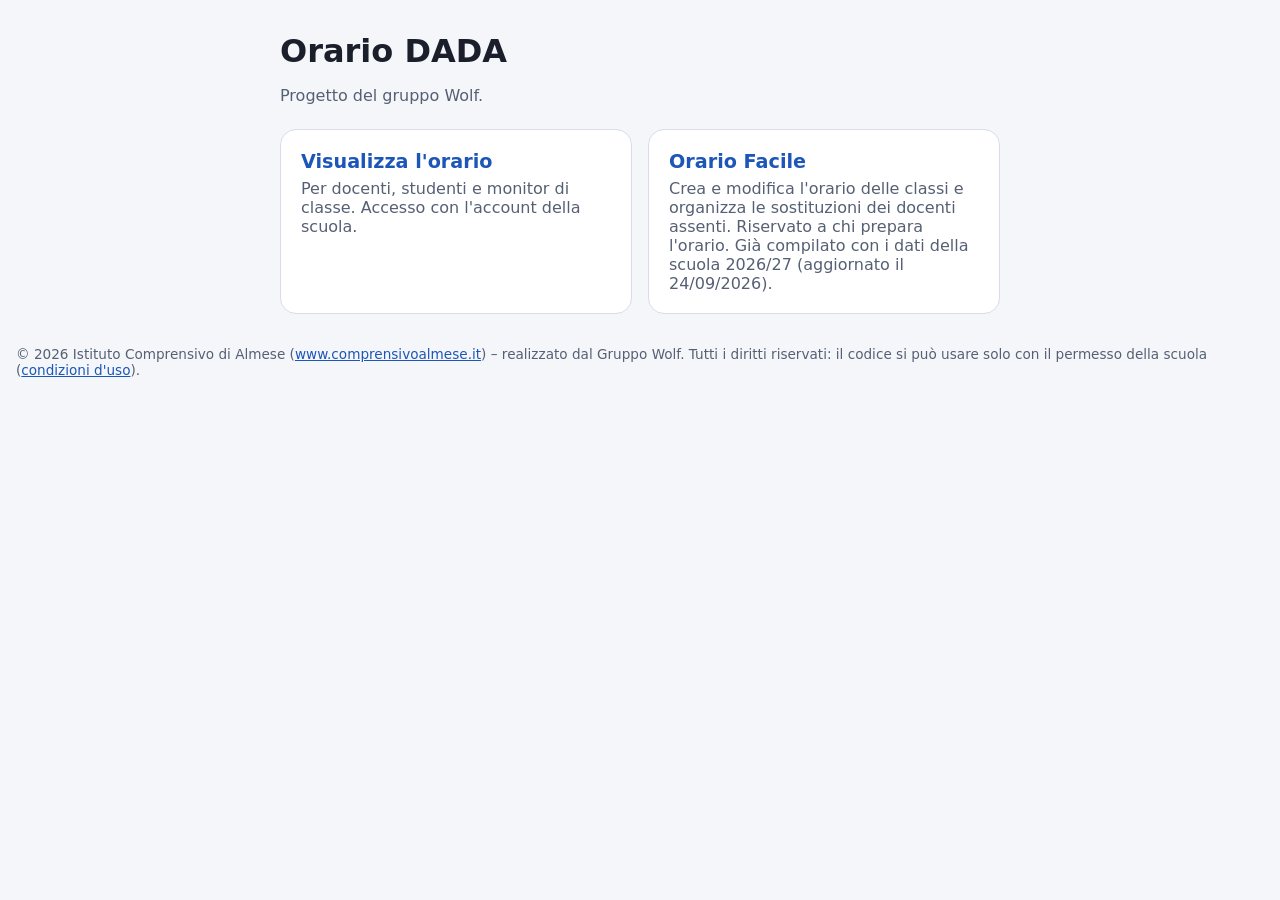
==== index.html @ 053985cd "Nuovo indirizzo dopo il trasferimento a comprensivoalmese: index.html" ====
<!doctype html>
<!-- © 2026 Istituto Comprensivo di Almese (www.comprensivoalmese.it) – realizzato dal Gruppo Wolf.
     Tutti i diritti riservati: nessun uso senza permesso scritto della scuola (vedi LICENZA.md) -->
<html lang="it">
<head>
  <meta charset="utf-8">
  <meta name="viewport" content="width=device-width, initial-scale=1">
  <title>iclaudecanti – Orario DADA</title>
  <link rel="icon" href="app/icone/icona.svg" type="image/svg+xml">
  <!-- Icona per iPhone/iPad quando si usa "Aggiungi alla schermata Home" (Apple non legge l'SVG) -->
  <link rel="apple-touch-icon" sizes="180x180" href="app/icone/apple-touch-icon.png">
  <style>
    :root { --sfondo: #f4f6fa; --scheda: #fff; --testo: #1a1f2b; --tenue: #566074; --primario: #1c56b8; --bordo: #d8dde7; }
    @media (prefers-color-scheme: dark) {
      :root { --sfondo: #11151c; --scheda: #1a2029; --testo: #e8ecf3; --tenue: #a3adbf; --primario: #7fa8f5; --bordo: #313a48; }
    }
    body { font-family: system-ui, sans-serif; margin: 0; padding: 32px 16px; background: var(--sfondo); color: var(--testo); }
    main { max-width: 720px; margin: 0 auto; }
    h1 { margin: 0 0 4px; }
    p { color: var(--tenue); }
    .schede { display: grid; gap: 16px; grid-template-columns: repeat(auto-fit, minmax(260px, 1fr)); margin-top: 24px; }
    /* Ogni scheda è un link grande, comodo da toccare */
    .scheda { display: block; padding: 20px; border-radius: 16px; background: var(--scheda); border: 1px solid var(--bordo); color: inherit; text-decoration: none; }
    .scheda:hover, .scheda:focus-visible { border-color: var(--primario); }
    .scheda strong { display: block; font-size: 1.2rem; color: var(--primario); margin-bottom: 6px; }
    .scheda span { color: var(--tenue); }
    .crediti { margin-top: 32px; font-size: .85rem; }
    .crediti a { color: var(--primario); }
  </style>
</head>
<body>
  <main>
    <h1>Orario DADA</h1>
    <p>Progetto del gruppo Wolf.</p>
    <div class="schede">
      <a class="scheda" href="app/">
        <strong>Visualizza l'orario</strong>
        <span>Per docenti, studenti e monitor di classe. Accesso con l'account della scuola.</span>
      </a>
      <a class="scheda" href="orario-facile/">
        <strong>Orario Facile</strong>
        <span>Crea e modifica l'orario delle classi e organizza le sostituzioni dei docenti assenti. Riservato a chi prepara l'orario. Già compilato con i dati della scuola 2026/27 (aggiornato il 24/09/2026).</span>
      </a>
    </div>
  </main>
  <!-- Copyright e condizioni d'uso del codice (vedi LICENZA.md) -->
  <footer class="crediti">
    <p>© 2026 Istituto Comprensivo di Almese
      (<a href="https://www.comprensivoalmese.it">www.comprensivoalmese.it</a>) – realizzato dal Gruppo Wolf.
      Tutti i diritti riservati: il codice si può usare solo con il permesso della scuola
      (<a href="https://github.com/comprensivoalmese/iclaudecanti/blob/main/LICENZA.md">condizioni d'uso</a>).</p>
  </footer>
</body>
</html>
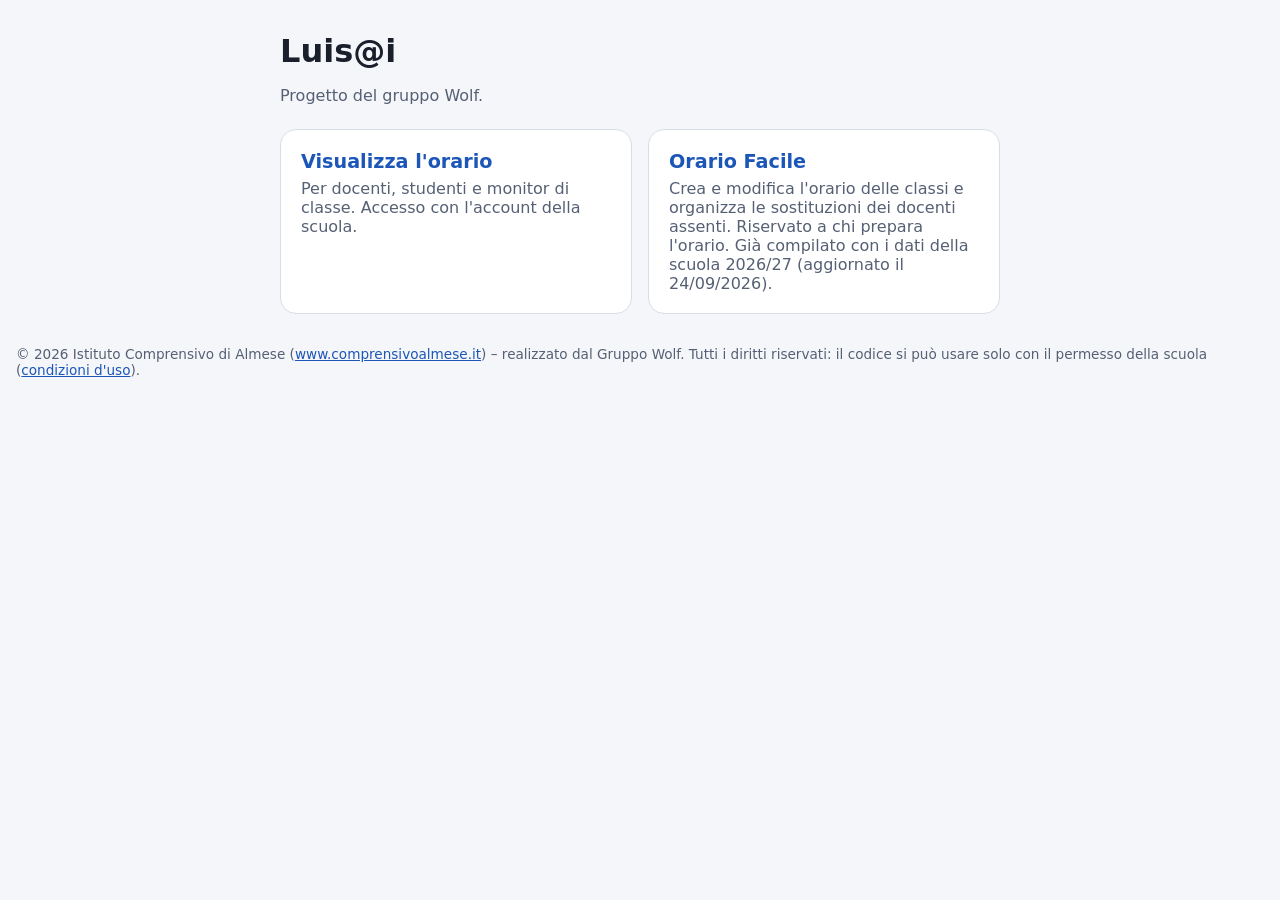
==== commit 24ae801d: "L'app Orario DADA si chiama Luis@i: titoli, barra, manifest, manuali e documentazione. Versione 2026" ====
--- a/index.html
+++ b/index.html
@@ -5,7 +5,7 @@
 <head>
   <meta charset="utf-8">
   <meta name="viewport" content="width=device-width, initial-scale=1">
-  <title>iclaudecanti – Orario DADA</title>
+  <title>Luis@i – IC Almese</title>
   <link rel="icon" href="app/icone/icona.svg" type="image/svg+xml">
   <!-- Icona per iPhone/iPad quando si usa "Aggiungi alla schermata Home" (Apple non legge l'SVG) -->
   <link rel="apple-touch-icon" sizes="180x180" href="app/icone/apple-touch-icon.png">
@@ -30,7 +30,7 @@
 </head>
 <body>
   <main>
-    <h1>Orario DADA</h1>
+    <h1>Luis@i</h1>
     <p>Progetto del gruppo Wolf.</p>
     <div class="schede">
       <a class="scheda" href="app/">
@@ -48,7 +48,7 @@
     <p>© 2026 Istituto Comprensivo di Almese
       (<a href="https://www.comprensivoalmese.it">www.comprensivoalmese.it</a>) – realizzato dal Gruppo Wolf.
       Tutti i diritti riservati: il codice si può usare solo con il permesso della scuola
-      (<a href="https://github.com/comprensivoalmese/iclaudecanti/blob/main/LICENZA.md">condizioni d'uso</a>).</p>
+      (<a href="https://github.com/comprensivoalmese/orario/blob/main/LICENZA.md">condizioni d'uso</a>).</p>
   </footer>
 </body>
 </html>
